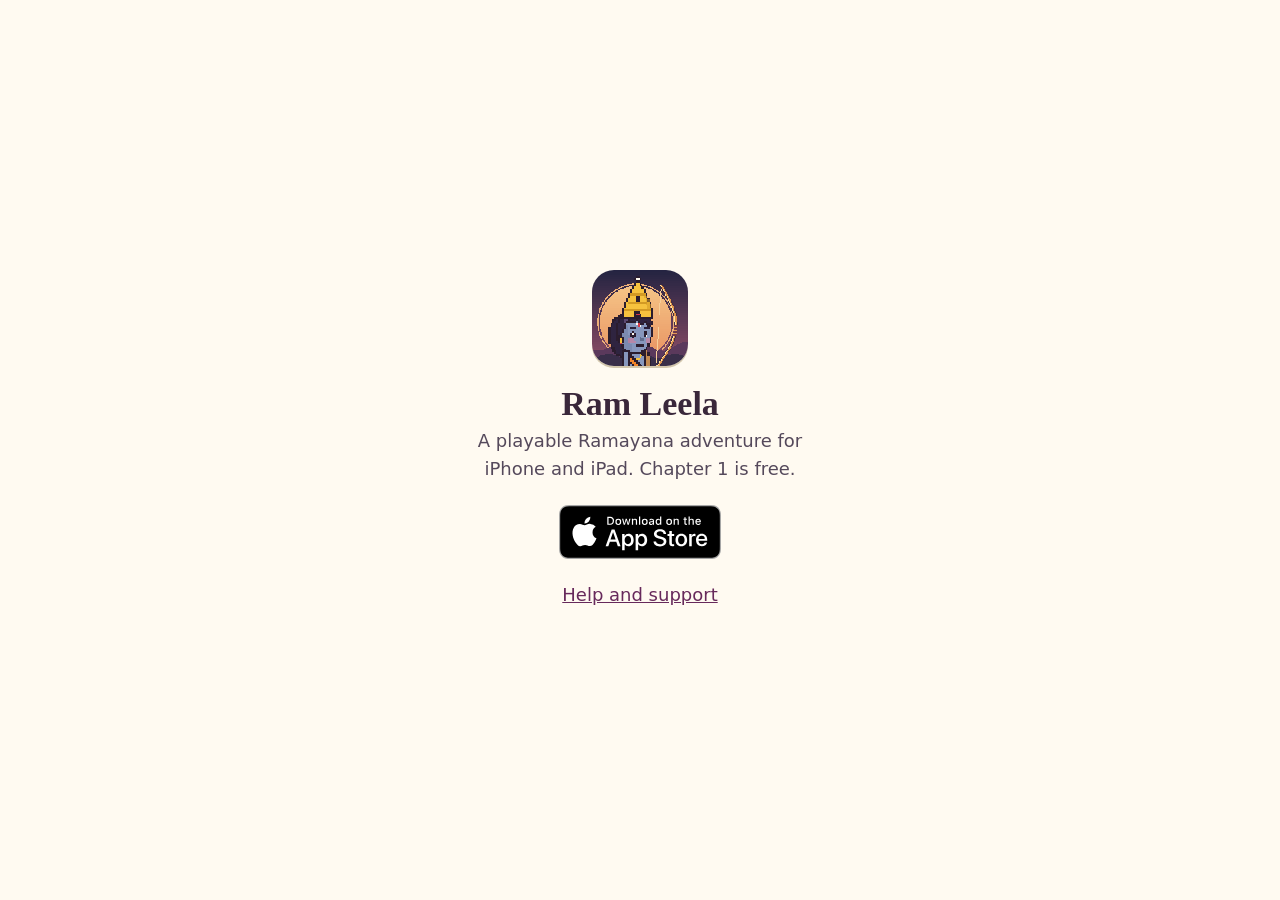
==== get/index.html @ 01638e7a "Add the get page (App Store link with campaign tracking) and fix the restore steps" ====
<!doctype html>
<html lang="en">
<head>
<meta charset="utf-8">
<meta name="viewport" content="width=device-width, initial-scale=1">
<title>Get Ram Leela</title>
<meta name="robots" content="noindex">
<link rel="icon" href="../icon.png">
<style>
  :root { color-scheme: light; --bg: #fffaf1; --ink: #3a273a; --muted: #55495b; --line: #d2c6ac; }
  * { box-sizing: border-box; }
  body { margin: 0; min-height: 100vh; display: grid; place-items: center; background: var(--bg); color: var(--ink); font: 18px/1.55 system-ui, -apple-system, "Segoe UI", Roboto, sans-serif; }
  main { max-width: 420px; padding: 24px 16px; text-align: center; }
  .icon { width: 96px; height: 96px; border-radius: 22px; image-rendering: pixelated; box-shadow: 0 2px 0 var(--line); }
  h1 { margin: 12px 0 4px; font: 700 34px/1.1 Georgia, serif; }
  p { color: var(--muted); margin: 0 0 22px; }
  .store { display: block; margin: 12px auto; width: fit-content; }
  .store img { display: block; height: 54px; width: auto; }
  a { color: #67295b; }
</style>
</head>
<body>
<main>
  <img class="icon" src="../icon.png" alt="">
  <h1>Ram Leela</h1>
  <p id="msg">A playable Ramayana adventure for iPhone and iPad. Chapter 1 is free.</p>
  <a class="store" id="ios" href="https://apps.apple.com/app/id6837727833"><img src="../app-store.svg" alt="Download on the App Store" width="162" height="54"></a>
  <p style="margin-top:22px"><a href="../">Help and support</a></p>
</main>
<script>
  // ?ct=campaign-name (e.g. from an ad) is passed on to Apple's App Analytics campaign tracking.
  var ct = (new URLSearchParams(location.search).get('ct') || '').replace(/[^\w-]/g, '').slice(0, 40);
  var ios = document.getElementById('ios');
  if (ct) ios.href = 'https://apps.apple.com/app/apple-store/id6837727833?pt=431076&ct=' + ct + '&mt=8';
  var ua = navigator.userAgent;
  var isIOS = /iPhone|iPad|iPod/.test(ua) || (/Macintosh/.test(ua) && navigator.maxTouchPoints > 1);
  if (isIOS) {
    location.replace(ios.href);
  } else if (/Android/i.test(ua)) {
    document.getElementById('msg').textContent = 'Ram Leela is on iPhone and iPad for now.';
  }
</script>
</body>
</html>
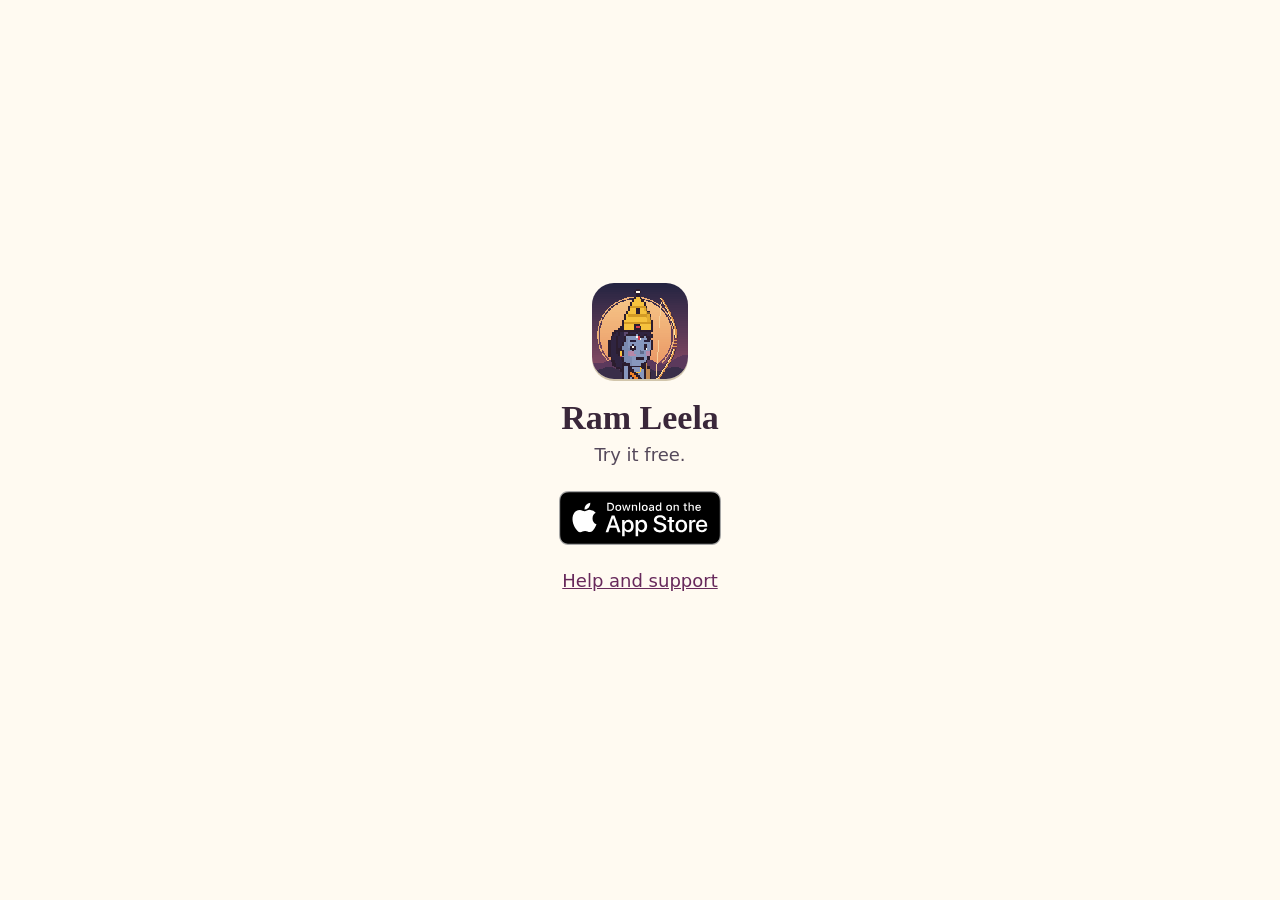
==== commit f4f129f7: "Get page: in Instagram/Facebook's browser show the App Store button and a tip instead of an automati" ====
--- a/get/index.html
+++ b/get/index.html
@@ -23,8 +23,9 @@
 <main>
   <img class="icon" src="../icon.png" alt="">
   <h1>Ram Leela</h1>
-  <p id="msg">A playable Ramayana adventure for iPhone and iPad. Chapter 1 is free.</p>
+  <p id="msg">Try it free.</p>
   <a class="store" id="ios" href="https://apps.apple.com/app/id6837727833"><img src="../app-store.svg" alt="Download on the App Store" width="162" height="54"></a>
+  <p id="tip" hidden>Tap the button above. If nothing happens, tap <b>&middot;&middot;&middot;</b> at the top right and choose <b>Open in external browser</b>.</p>
   <p style="margin-top:22px"><a href="../">Help and support</a></p>
 </main>
 <script>
@@ -34,7 +35,13 @@
   if (ct) ios.href = 'https://apps.apple.com/app/apple-store/id6837727833?pt=431076&ct=' + ct + '&mt=8';
   var ua = navigator.userAgent;
   var isIOS = /iPhone|iPad|iPod/.test(ua) || (/Macintosh/.test(ua) && navigator.maxTouchPoints > 1);
-  if (isIOS) {
+  // Instagram's and Facebook's own browsers stall on an App Store jump nobody tapped:
+  // there, show the button and a tip instead; a real tap opens the App Store.
+  var inApp = /Instagram|FBAN|FBAV|FB_IAB|FBIOS/.test(ua);
+  if (isIOS && inApp) {
+    document.getElementById('tip').hidden = false;
+    document.querySelector('.store img').style.height = '72px';
+  } else if (isIOS) {
     location.replace(ios.href);
   } else if (/Android/i.test(ua)) {
     document.getElementById('msg').textContent = 'Ram Leela is on iPhone and iPad for now.';
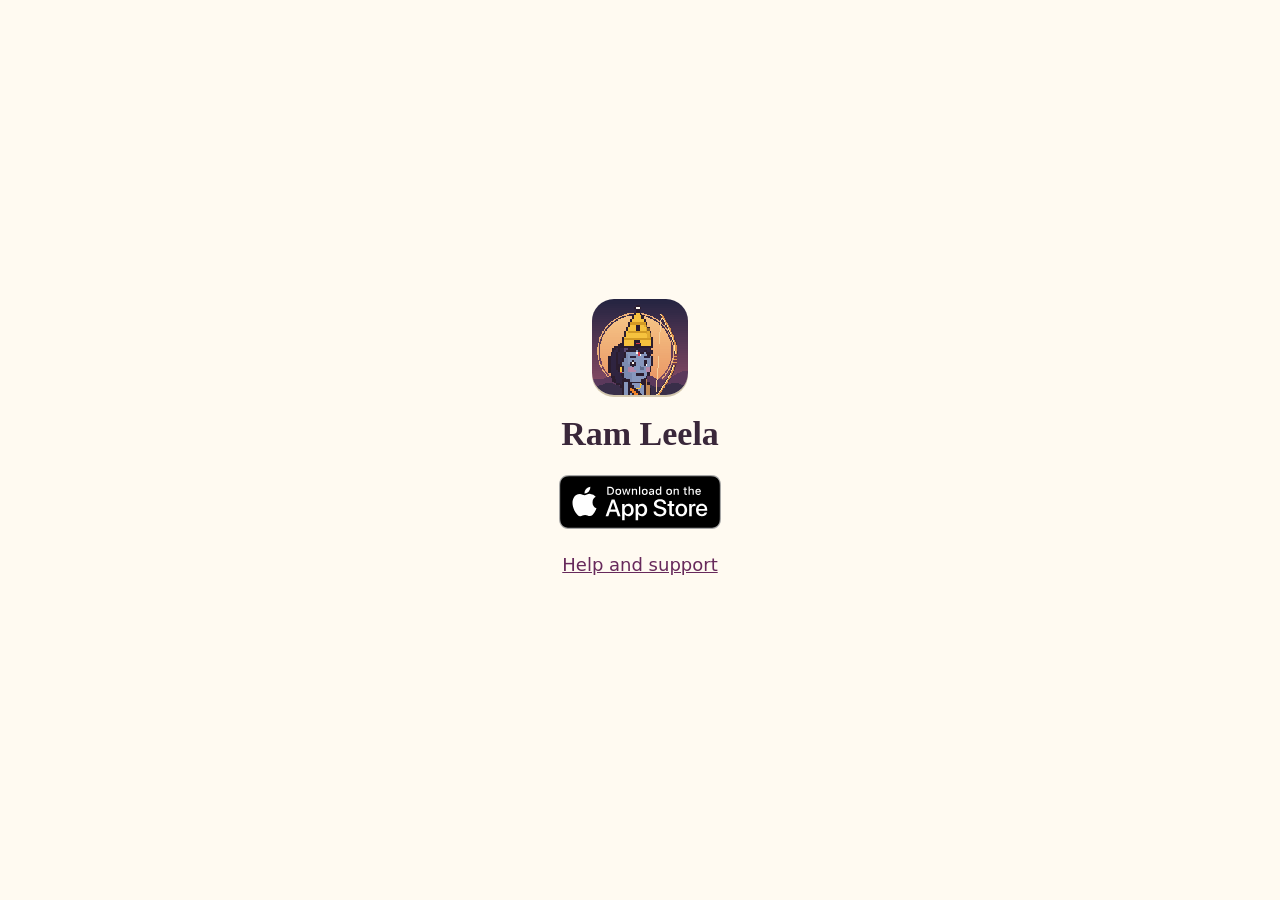
==== commit 613dbd88: "Get page: drop the 'Try it free.' line (owner)" ====
--- a/get/index.html
+++ b/get/index.html
@@ -23,7 +23,7 @@
 <main>
   <img class="icon" src="../icon.png" alt="">
   <h1>Ram Leela</h1>
-  <p id="msg">Try it free.</p>
+  <p id="msg"></p>
   <a class="store" id="ios" href="https://apps.apple.com/app/id6837727833"><img src="../app-store.svg" alt="Download on the App Store" width="162" height="54"></a>
   <p id="tip" hidden>Tap the button above. If nothing happens, tap <b>&middot;&middot;&middot;</b> at the top right and choose <b>Open in external browser</b>.</p>
   <p style="margin-top:22px"><a href="../">Help and support</a></p>
